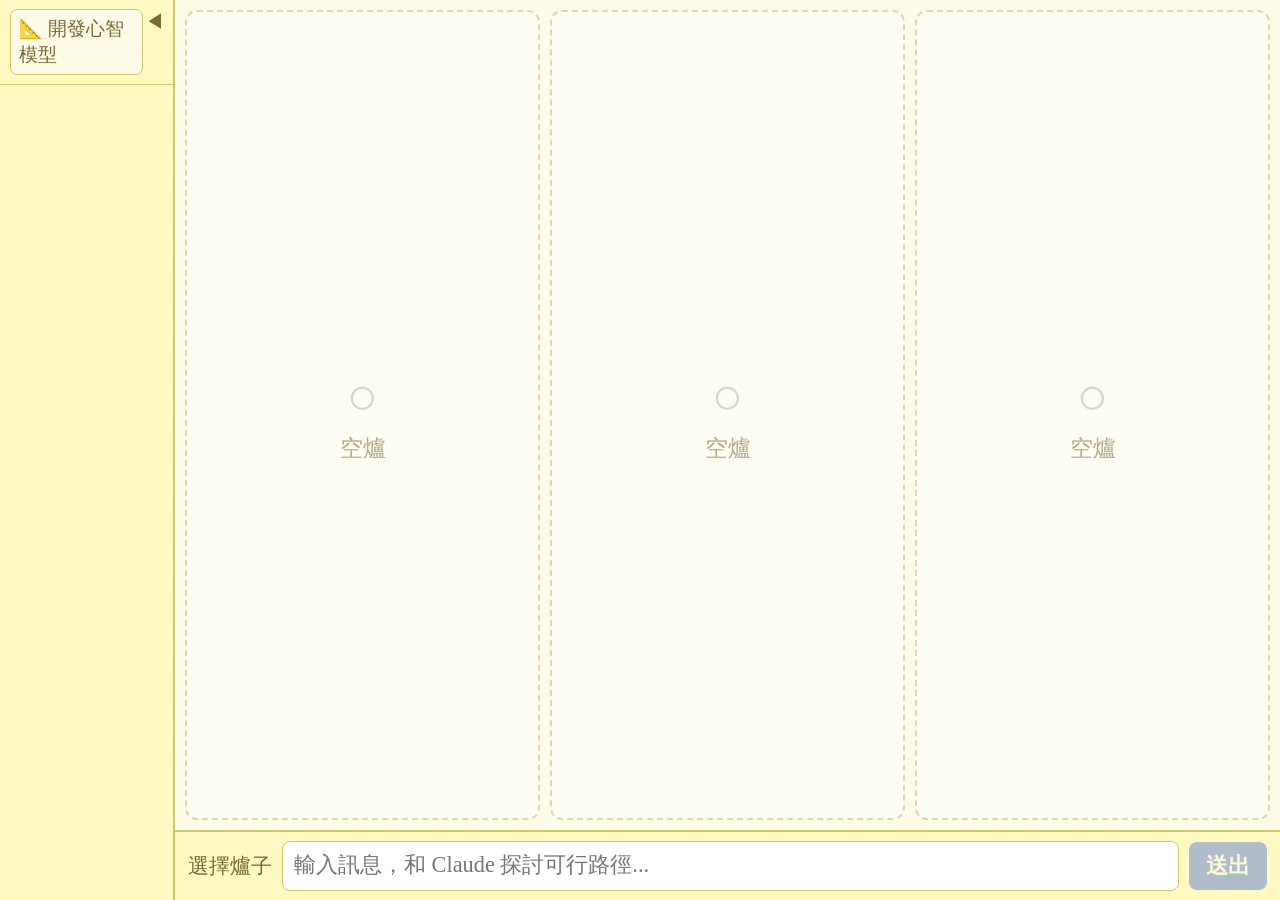
==== tools/project-kitchen/index.html @ 60214a98 "Fix stop button; add explore-mode pre-proposal test rule; remove auto ask - index.html: AbortControl" ====
<!DOCTYPE html>
<html lang="zh-TW">
<head>
<meta charset="UTF-8">
<meta name="viewport" content="width=device-width,initial-scale=1">
<title>🍳 Project Kitchen</title>
<style>
*{box-sizing:border-box;margin:0;padding:0}
:root{
  --bg:#FEFCE8;--sur:#FFFFFF;--bdr:#D4C464;
  --txt:#1C1500;--mut:#7A6830;
  --ora:#B45309;--blu:#1D4ED8;--grn:#166534;--red:#B91C1C;
  --hdr:#FFF9C2;
}
html,body{height:100%;background:var(--bg);color:var(--txt);
          font-family:'DFKai-SB','標楷體','BiauKai',serif;font-size:24px}
body{display:flex;flex-direction:column;overflow:hidden}

/* ── App: three-column layout ── */
#app{flex:1;display:flex;overflow:hidden}

/* ── Left column ── */
#col-left{
  width:175px;min-width:28px;max-width:420px;flex-shrink:0;
  border-right:2px solid var(--bdr);background:var(--hdr);
  position:relative;overflow:hidden;display:flex;flex-direction:column;
  transition:width .18s ease;
}
#col-left.collapsed{width:28px;min-width:28px}
.left-inner{display:flex;flex-direction:column;flex:1;overflow:hidden}
#col-left.collapsed .left-inner{visibility:hidden;pointer-events:none}
#col-left.collapsed .resize-handle{display:none}

.btn-cl{
  position:absolute;right:4px;top:7px;
  background:none;border:none;color:var(--mut);cursor:pointer;
  font-size:.78rem;padding:2px 5px;z-index:5;
}
.btn-cl:hover{color:var(--ora)}

.left-hdr{padding:9px 10px;padding-right:30px;border-bottom:1px solid var(--bdr);flex-shrink:0}
.pyr-btn{width:100%;background:var(--bg);border:1px solid var(--bdr);color:var(--mut);
         padding:6px 8px;border-radius:7px;cursor:pointer;font-size:.8rem;
         text-align:left;display:flex;align-items:center;gap:5px}
.pyr-btn:hover{color:var(--ora);border-color:var(--ora);background:#FFF3E0}

.resize-handle{position:absolute;right:0;top:0;bottom:0;width:5px;
               cursor:col-resize;z-index:10;background:transparent}
.resize-handle:hover,.resize-handle.dragging{background:var(--ora);opacity:.4}

.proj-list{flex:1;overflow-y:auto;padding:8px 7px;display:flex;flex-direction:column;gap:4px}
.pitem{background:var(--sur);border:1px solid var(--bdr);border-radius:8px;
       padding:7px 9px;cursor:grab;display:flex;align-items:center;gap:6px;
       user-select:none;transition:border-color .15s,background .15s;font-size:.85rem}
.pitem:hover{border-color:var(--blu);background:#EEF2FF}
.pitem.in-use{opacity:.4;cursor:default;border-style:dashed}
.pname{flex:1;min-width:0;overflow:hidden;text-overflow:ellipsis;white-space:nowrap;color:var(--txt)}
.pcnt{background:var(--ora);color:#fff;border-radius:9px;
      padding:1px 6px;font-size:.7rem;font-weight:700;flex-shrink:0}

/* ── Pyramid overlay ── */
.pyr-overlay{position:absolute;inset:0;background:var(--hdr);z-index:20;
             display:flex;flex-direction:column;overflow:hidden;
             transform:translateX(-100%);transition:transform .22s ease}
.pyr-overlay.open{transform:translateX(0)}
.pyr-ohdr{padding:9px 10px;border-bottom:1px solid var(--bdr);
          display:flex;align-items:center;gap:6px;flex-shrink:0}
.pyr-otitle{flex:1;font-size:.88rem;font-weight:800;color:var(--txt)}
.pyr-close{background:none;border:none;color:var(--mut);cursor:pointer;font-size:1.1rem;padding:2px 5px}
.pyr-close:hover{color:var(--red)}
.pyr-body{flex:1;padding:10px 9px;overflow-y:auto;display:flex;flex-direction:column;gap:3px}
.pl{padding:7px 8px;border-radius:7px;cursor:pointer;font-size:.8rem;font-weight:700;
    text-align:center;color:#fff;transition:filter .15s,transform .1s;
    border:2px solid transparent;margin:0 auto;display:flex;
    align-items:center;justify-content:center;flex-wrap:wrap;gap:3px}
.pl:hover{filter:brightness(1.18)}
.pl.on{border-color:#fff!important;filter:brightness(1.12);transform:scaleX(1.03)}
.pln{flex-shrink:0}
.ptag{background:rgba(255,255,255,.9);color:#222;border-radius:8px;
      padding:1px 5px;font-size:.66rem;font-weight:700}
.drow{display:flex;gap:5px;margin-top:8px;flex-shrink:0}
.db{flex:1;background:var(--bg);border:1px solid var(--bdr);color:var(--mut);
    padding:5px;border-radius:6px;cursor:pointer;font-size:.78rem;text-align:center}
.db:hover{color:var(--txt)}
.db.on{border-color:var(--ora);color:var(--ora);background:#FFF3E0}

/* ── Center column ── */
#col-center{flex:1;display:flex;flex-direction:column;overflow:hidden;min-width:200px}

/* Stoves (center) */
#stoves{flex:1;display:grid;grid-template-columns:repeat(3,1fr);gap:10px;
        padding:10px;overflow:hidden}
#stoves.single{grid-template-columns:1fr;grid-template-rows:1fr}

.sc{background:var(--sur);border:2px solid var(--bdr);border-radius:12px;
    display:flex;flex-direction:column;overflow:hidden;cursor:pointer;
    transition:border-color .2s,box-shadow .2s}
.sc:not(.empty):hover{border-color:#A38C00;box-shadow:0 2px 8px rgba(180,160,0,.18)}
.sc.empty{border-style:dashed;border-color:#C8BC6A;opacity:.55;
          cursor:default;align-items:center;justify-content:center}
.sc.empty .ei{font-size:2.2rem;opacity:.3}
.sc.empty .es{font-size:.95rem;color:var(--mut);margin-top:7px}
.sc.sel{border-color:var(--ora)!important;box-shadow:0 0 0 3px rgba(180,83,9,.13)!important}
.sc.drag-over{border-color:var(--blu)!important;background:#EEF2FF}

.shdr{padding:9px 12px;border-bottom:1px solid var(--bdr);background:var(--hdr);
      display:flex;align-items:center;gap:7px;flex-shrink:0}
.sico{font-size:1.1rem;line-height:1}
.sname{font-size:.97rem;font-weight:800;flex:1;color:var(--txt)}
.slyr{font-size:.73rem;color:#6B4E00;background:#FDE68A;
      padding:2px 7px;border-radius:10px;white-space:nowrap;font-weight:600}
.srm{background:none;border:none;color:var(--mut);cursor:pointer;
     font-size:.85rem;padding:2px 4px;opacity:.4;flex-shrink:0}
.srm:hover{opacity:1;color:var(--red)}
.smsgs{flex:1;overflow-y:auto;padding:8px 10px;display:flex;flex-direction:column;gap:6px}
.sm{font-size:.92rem;line-height:1.6;white-space:pre-wrap;word-break:break-word;
    padding:7px 10px;border-radius:8px;user-select:text}
.sm.user{background:#FEF9C3;border:1px solid #CEAC00;align-self:flex-end;max-width:90%}
.sm.bot{background:#F5F5F5;border:1px solid #DDD;align-self:flex-start;max-width:95%}
.sstop{background:none;border:1px solid var(--red);color:var(--red);
       border-radius:6px;padding:2px 8px;cursor:pointer;font-size:.78rem;
       flex-shrink:0;opacity:.8}
.sstop:hover{opacity:1;background:#FEE2E2}
.empty-hint{color:var(--mut);font-size:.84rem;text-align:center;margin-top:16px;font-style:italic}
.sftr{padding:7px 10px;border-top:1px solid var(--bdr);background:var(--hdr);flex-shrink:0;display:none}
.sftr.show{display:block}
.lbtn{width:100%;background:var(--ora);border:none;color:#fff;padding:7px;
      border-radius:7px;cursor:pointer;font-size:.88rem;font-weight:700}
.lbtn:hover{background:#92400E}

/* Chat bar */
.chatbar{padding:9px 13px;border-top:2px solid var(--bdr);background:var(--hdr);
         display:flex;align-items:center;gap:10px;flex-shrink:0}
.ctarget{font-size:.88rem;color:var(--mut);white-space:nowrap;min-width:70px}
.ctarget.active{color:var(--ora);font-weight:700}
textarea#tin{flex:1;background:var(--sur);border:1px solid var(--bdr);color:var(--txt);
             border-radius:8px;padding:8px 11px;font-size:.93rem;resize:none;
             font-family:inherit;height:50px}
textarea#tin:focus{outline:none;border-color:var(--blu)}
.sbtn{background:var(--blu);border:none;color:#fff;padding:9px 17px;
      border-radius:8px;cursor:pointer;font-size:.93rem;font-weight:700;white-space:nowrap}
.sbtn:disabled{opacity:.35;cursor:not-allowed}

/* ── Right column (other stoves when one is focused) ── */
#col-right{
  width:230px;flex-shrink:0;border-left:2px solid var(--bdr);background:var(--hdr);
  display:flex;flex-direction:column;overflow:hidden;
  transition:width .18s ease;
}
#col-right.col-hidden{width:0;min-width:0;border-left:none}
#col-right.collapsed{width:28px;min-width:28px}
#col-right.collapsed .right-inner{display:none}
#col-right.collapsed .right-title{display:none}

.right-hdr{padding:7px 8px;border-bottom:1px solid var(--bdr);
           display:flex;align-items:center;gap:5px;flex-shrink:0}
.right-title{flex:1;font-size:.8rem;font-weight:700;color:var(--mut);
             white-space:nowrap;overflow:hidden}
.btn-cr{background:none;border:none;color:var(--mut);cursor:pointer;
        font-size:.78rem;padding:2px 5px;flex-shrink:0}
.btn-cr:hover{color:var(--ora)}

.right-inner{flex:1;overflow-y:auto;padding:6px;display:flex;flex-direction:column;gap:6px}
.right-inner .sc{cursor:pointer;min-height:64px}
.right-inner .sname{font-size:.85rem}
.right-inner .sm{font-size:.78rem;padding:4px 7px}
.right-inner .smsgs{max-height:120px}

/* Animations */
@keyframes flk{0%,100%{transform:scaleY(1)}50%{transform:scaleY(1.1)}}
.fl{animation:flk 1s ease-in-out infinite;display:inline-block}
@keyframes spn{to{transform:rotate(360deg)}}
.sp{animation:spn 1.1s linear infinite;display:inline-block}
</style>
</head>
<body>

<div id="app">

  <!-- ── Left column: project list ── -->
  <div id="col-left">
    <button class="btn-cl" id="btn-cl" onclick="toggleLeft()">◀</button>
    <div class="left-inner">
      <div class="left-hdr">
        <button class="pyr-btn" onclick="togglePyr()">📐 開發心智模型</button>
      </div>
      <div class="proj-list" id="projlist"></div>
      <div class="resize-handle" id="rh"></div>
      <!-- Pyramid overlay -->
      <div class="pyr-overlay" id="pyroverlay">
        <div class="pyr-ohdr">
          <span class="pyr-otitle">開發心智模型</span>
          <button class="pyr-close" onclick="togglePyr()">✕</button>
        </div>
        <div class="pyr-body">
          <div id="pyr"></div>
          <div class="drow">
            <button class="db" id="dup" onclick="setDir('up')">↑ 歸納</button>
            <button class="db" id="ddn" onclick="setDir('down')">↓ 演繹</button>
          </div>
        </div>
      </div>
    </div>
  </div>

  <!-- ── Center column: stoves + chat ── -->
  <div id="col-center">
    <div id="stoves">
      <div class="sc empty" id="s0"><div class="ei">○</div><div class="es">空爐</div></div>
      <div class="sc empty" id="s1"><div class="ei">○</div><div class="es">空爐</div></div>
      <div class="sc empty" id="s2"><div class="ei">○</div><div class="es">空爐</div></div>
    </div>
    <div class="chatbar">
      <span class="ctarget" id="ctgt">選擇爐子</span>
      <textarea id="tin" placeholder="輸入訊息，和 Claude 探討可行路徑..." onkeydown="onK(event)"></textarea>
      <button class="sbtn" id="sb" onclick="send()" disabled>送出</button>
    </div>
  </div>

  <!-- ── Right column: other stoves (visible when one is focused) ── -->
  <div id="col-right" class="col-hidden">
    <div class="right-hdr">
      <span class="right-title">執行中</span>
      <button class="btn-cr" id="btn-cr" onclick="toggleRight()">▶</button>
    </div>
    <div class="right-inner" id="stoves-right"></div>
  </div>

</div>

<script>
const LYR=[
  {n:'原型&產品',c:'#9C1239'},{n:'模組&方法',c:'#B91C1C'},
  {n:'模型',c:'#DC2626'},{n:'系統&平台',c:'#C2410C'},
  {n:'題目',c:'#B45309'},{n:'理論',c:'#15803D'},
  {n:'範疇',c:'#1D4ED8'},{n:'學科邊界',c:'#4338CA'},
];

const A={
  projects:[],
  stoves:[null,null,null],
  layers:['','',''],
  dirs:['','',''],
  status:['empty','empty','empty'],
  hist:[[],[],[]],
  act:['','',''],
  aborts:[null,null,null],
  sel:null,
};
let dragging=null;
let pyrOpen=false;

function dropHandler(e){
  e.preventDefault();
  const s=e.target.closest('.sc');
  if(!s||!dragging)return;
  s.classList.remove('drag-over');
  const i=si(s);
  if(!A.stoves[i]){
    A.stoves[i]=dragging;dragging=null;
    const proj=A.projects.find(p=>p.name===A.stoves[i])||{};
    A.hist[i]=[];
    if(proj.logTurns&&proj.logTurns.length>0){
      proj.logTurns.forEach(t=>{
        A.hist[i].push({r:'user',c:t.user});
        A.hist[i].push({r:'bot',c:t.bot});
      });
      A.status[i]='done';
    }else{
      A.status[i]='thinking';
    }
    renderAll();select(i);
  }
}

function addStoveEvents(container){
  container.addEventListener('dragover',e=>{
    const s=e.target.closest('.sc.empty');
    if(s){e.preventDefault();s.classList.add('drag-over');}
  });
  container.addEventListener('dragleave',e=>{
    const s=e.target.closest('.sc');
    if(s)s.classList.remove('drag-over');
  });
  container.addEventListener('drop',dropHandler);
  container.addEventListener('click',e=>{
    if(e.target.closest('.srm')||e.target.closest('.lbtn'))return;
    if(window.getSelection().toString().length>0)return;
    if(e.target.closest('.sstop'))return;
    const s=e.target.closest('.sc');
    if(s&&A.stoves[si(s)])select(si(s));
  });
}

document.addEventListener('DOMContentLoaded',()=>{
  addStoveEvents(document.getElementById('stoves'));
  addStoveEvents(document.getElementById('stoves-right'));
  renderPyr();
  load();
});

function si(el){return parseInt(el.id.replace('s',''));}

async function stopChat(e,i){
  e.stopPropagation();
  A.aborts[i]?.abort();
  const project=A.stoves[i];
  if(!project)return;
  try{
    await fetch('/api/stop',{method:'POST',headers:{'Content-Type':'application/json'},
      body:JSON.stringify({project})});
  }catch(_){}
  A.status[i]='done';
  const last=A.hist[i][A.hist[i].length-1];
  if(last&&last.r==='bot'&&last.c.endsWith('…'))last.c+=' [已停止]';
  renderStoves();
}

function togglePyr(){
  pyrOpen=!pyrOpen;
  document.getElementById('pyroverlay').className='pyr-overlay'+(pyrOpen?' open':'');
  renderPyr();
}

function toggleLeft(){
  const col=document.getElementById('col-left');
  const btn=document.getElementById('btn-cl');
  col.classList.toggle('collapsed');
  btn.textContent=col.classList.contains('collapsed')?'▶':'◀';
}

function toggleRight(){
  const col=document.getElementById('col-right');
  if(col.classList.contains('col-hidden'))return;
  const btn=document.getElementById('btn-cr');
  col.classList.toggle('collapsed');
  btn.textContent=col.classList.contains('collapsed')?'◀':'▶';
}

function updateLayout(){
  const stovesEl=document.getElementById('stoves');
  const stovesRight=document.getElementById('stoves-right');
  const colRight=document.getElementById('col-right');
  if(A.sel===null){
    [0,1,2].forEach(j=>stovesEl.appendChild(document.getElementById('s'+j)));
    stovesEl.classList.remove('single');
    colRight.classList.add('col-hidden');
    colRight.classList.remove('collapsed');
    document.getElementById('btn-cr').textContent='▶';
  }else{
    [0,1,2].forEach(j=>{
      const el=document.getElementById('s'+j);
      if(j===A.sel)stovesEl.appendChild(el);
      else stovesRight.appendChild(el);
    });
    stovesEl.classList.add('single');
    colRight.classList.remove('col-hidden');
    colRight.classList.remove('collapsed');
    document.getElementById('btn-cr').textContent='▶';
  }
}

async function load(){
  try{const r=await fetch('/api/projects');A.projects=await r.json();renderAll();}
  catch(e){console.error('載入失敗',e);}
}

function select(i){
  A.sel=i;
  updateLayout();
  renderAll();
  scrollMsgs(i);
  const tgt=document.getElementById('ctgt');
  tgt.textContent='▶ '+(A.stoves[i]||'');
  tgt.className='ctarget active';
  document.getElementById('sb').disabled=false;
  document.getElementById('tin').focus();
  renderPyr();
}

function renderAll(){renderStoves();renderProjList();}

function renderProjList(){
  const used=new Set(A.stoves.filter(Boolean));
  document.getElementById('projlist').innerHTML=A.projects.map(p=>{
    const inUse=used.has(p.name);
    return `<div class="pitem${inUse?' in-use':''}" draggable="${!inUse}"
         ondragstart="${inUse?'':` dragging='${esc1(p.name)}'`}"
         title="${esc1(p.nextTask||'')}">
      <span class="pname">${p.name}</span>
      ${p.pending?`<span class="pcnt">${p.pending}</span>`:''}
    </div>`;
  }).join('');
}

function renderStoves(){
  for(let i=0;i<3;i++){
    const el=document.getElementById('s'+i);
    const name=A.stoves[i];
    const isSel=A.sel===i;
    if(!name){
      el.className='sc empty';
      el.innerHTML='<div class="ei">○</div><div class="es">空爐</div>';
      continue;
    }
    const st=A.status[i];
    const thinking=st!=='done'&&st!=='executing';
    const ico=st==='executing'?'<span class="sp">🌀</span>':st==='done'?'✅':'<span class="fl">🔥</span>';
    const lyr=A.layers[i]?`<span class="slyr">📍${A.layers[i]}</span>`:'';
    const stopBtn=thinking&&A.hist[i].length>0
      ?`<button class="sstop" onclick="stopChat(event,${i})">■ 停止</button>`:'';
    const msgs=A.hist[i].map(m=>`<div class="sm ${m.r==='user'?'user':'bot'}">${esc(m.c)}</div>`).join('');
    const hint=A.hist[i].length===0?'<div class="empty-hint">Claude 等待中...</div>':'';
    const action=A.act[i]
      ?`<div class="sftr show"><button class="lbtn" onclick="launch(${i})">🚀 決定！啟動子進程實作</button></div>`
      :'<div class="sftr"></div>';
    el.className='sc'+(isSel?' sel':'');
    el.innerHTML=`
      <div class="shdr">
        <span class="sico">${ico}</span>
        <span class="sname">${name}</span>
        ${lyr}
        ${stopBtn}
        <button class="srm" onclick="rm(event,${i})">✕</button>
      </div>
      <div class="smsgs" id="sm${i}">${msgs||hint}</div>
      ${action}`;
  }
}

function renderPyr(){
  const i=A.sel;
  document.getElementById('pyr').innerHTML=LYR.map((l,li)=>{
    const w=Math.round(58+li*(38/7))+'%';
    const on=(i!==null&&A.layers[i]===l.n)?' on':'';
    const tags=A.stoves
      .map((nm,si)=>({nm,si}))
      .filter(({nm,si})=>nm&&A.layers[si]===l.n)
      .map(({nm})=>`<span class="ptag">${nm.slice(0,5)}</span>`)
      .join('');
    return `<div class="pl${on}" style="background:${l.c};width:${w};opacity:${on?1:.8}"
         onclick="setLayer('${esc1(l.n)}')">
         <span class="pln">${l.n}</span>${tags}</div>`;
  }).join('');
  const dir=i!==null?A.dirs[i]:'';
  document.getElementById('dup').className='db'+(dir==='up'?' on':'');
  document.getElementById('ddn').className='db'+(dir==='down'?' on':'');
}

function setLayer(n){if(A.sel===null)return;A.layers[A.sel]=n;renderPyr();renderStoves();}
function setDir(d){if(A.sel===null)return;A.dirs[A.sel]=A.dirs[A.sel]===d?'':d;renderPyr();}

function rm(e,i){
  e.stopPropagation();
  const proj=A.stoves[i];
  if(proj)fetch('/api/reset',{method:'POST',headers:{'Content-Type':'application/json'},body:JSON.stringify({project:proj})});
  A.stoves[i]=null;A.layers[i]='';A.dirs[i]='';
  A.status[i]='empty';A.hist[i]=[];A.act[i]='';
  if(A.sel===i){
    A.sel=null;
    updateLayout();
    document.getElementById('ctgt').textContent='選擇爐子';
    document.getElementById('ctgt').className='ctarget';
    document.getElementById('sb').disabled=true;
  }
  renderAll();renderPyr();
}

function esc(s){
  return String(s).replace(/&/g,'&amp;').replace(/</g,'&lt;').replace(/>/g,'&gt;').replace(/\n/g,'<br>');
}
function esc1(s){return String(s).replace(/'/g,"\\'");}
function onK(e){if(e.key==='Enter'&&!e.shiftKey){e.preventDefault();send();}}

async function send(){
  if(A.sel===null)return;
  const txt=document.getElementById('tin').value.trim();
  if(!txt)return;
  document.getElementById('tin').value='';
  const i=A.sel;
  A.hist[i].push({r:'user',c:txt});
  renderStoves();scrollMsgs(i);
  await stream_(i,txt);
}

async function stream_(i,userMsg){
  document.getElementById('sb').disabled=true;
  A.status[i]='thinking';
  A.hist[i].push({r:'bot',c:'...'});
  const mi=A.hist[i].length-1;
  renderStoves();scrollMsgs(i);
  const ctrl=new AbortController();
  A.aborts[i]=ctrl;
  try{
    const resp=await fetch('/api/chat',{
      method:'POST',headers:{'Content-Type':'application/json'},
      body:JSON.stringify({project:A.stoves[i],userMsg}),
      signal:ctrl.signal,
    });
    const reader=resp.body.getReader();const dec=new TextDecoder();
    let buf='',full='';
    while(true){
      const{done,value}=await reader.read();if(done)break;
      buf+=dec.decode(value,{stream:true});
      const parts=buf.split('\n\n');buf=parts.pop();
      for(const p of parts){
        if(!p.startsWith('data:'))continue;
        const raw=p.slice(5).trim();if(raw==='[DONE]')break;
        try{
          const obj=JSON.parse(raw);
          if(obj.t){full+=obj.t;A.hist[i][mi].c=full;renderStoves();scrollMsgs(i);}
          if(obj.done){A.status[i]='done';}
        }catch{}
      }
    }
    const m=full.match(/\[ACTION\](.+)/);
    if(m){A.act[i]=m[1].trim();renderStoves();}
  }catch(e){
    if(e.name!=='AbortError'){A.hist[i][mi].c='❌ 錯誤：'+e.message;renderStoves();}
  }finally{
    A.aborts[i]=null;
    document.getElementById('sb').disabled=false;
  }
}

function scrollMsgs(i){const el=document.getElementById('sm'+i);if(el)el.scrollTop=el.scrollHeight;}

async function launch(i){
  const task=A.act[i],proj=A.stoves[i];
  if(!task||!proj)return;
  A.act[i]='';
  A.status[i]='executing';
  A.hist[i].push({r:'bot',c:`🚀 子進程啟動中...\n任務：${task}\n\n`});
  const mi=A.hist[i].length-1;
  renderStoves();scrollMsgs(i);
  try{
    const resp=await fetch('/api/spawn',{
      method:'POST',headers:{'Content-Type':'application/json'},
      body:JSON.stringify({project:proj,task}),
    });
    const reader=resp.body.getReader();const dec=new TextDecoder();
    let buf='',full=A.hist[i][mi].c;
    while(true){
      const{done,value}=await reader.read();if(done)break;
      buf+=dec.decode(value,{stream:true});
      const parts=buf.split('\n\n');buf=parts.pop();
      for(const p of parts){
        if(!p.startsWith('data:'))continue;
        const raw=p.slice(5).trim();if(raw==='[DONE]')break;
        try{
          const obj=JSON.parse(raw);
          if(obj.t){full+=obj.t+'\n';A.hist[i][mi].c=full;renderStoves();scrollMsgs(i);}
          if(obj.done){A.status[i]='done';}
        }catch{}
      }
    }
    renderStoves();
  }catch(e){
    A.hist[i][mi].c+='❌ 連線失敗：'+e.message;
    A.status[i]='empty';renderStoves();
  }
}

// ── Left column resize ──
(function(){
  const rh=document.getElementById('rh');
  const lc=document.getElementById('col-left');
  let dragging=false,startX=0,startW=0;
  rh.addEventListener('mousedown',e=>{
    dragging=true;startX=e.clientX;startW=lc.offsetWidth;
    rh.classList.add('dragging');
    document.body.style.cursor='col-resize';
    document.body.style.userSelect='none';
    e.preventDefault();
  });
  document.addEventListener('mousemove',e=>{
    if(!dragging)return;
    const w=Math.max(100,Math.min(420,startW+(e.clientX-startX)));
    lc.style.width=w+'px';
  });
  document.addEventListener('mouseup',()=>{
    if(!dragging)return;
    dragging=false;
    rh.classList.remove('dragging');
    document.body.style.cursor='';
    document.body.style.userSelect='';
  });
})();
</script>
</body>
</html>
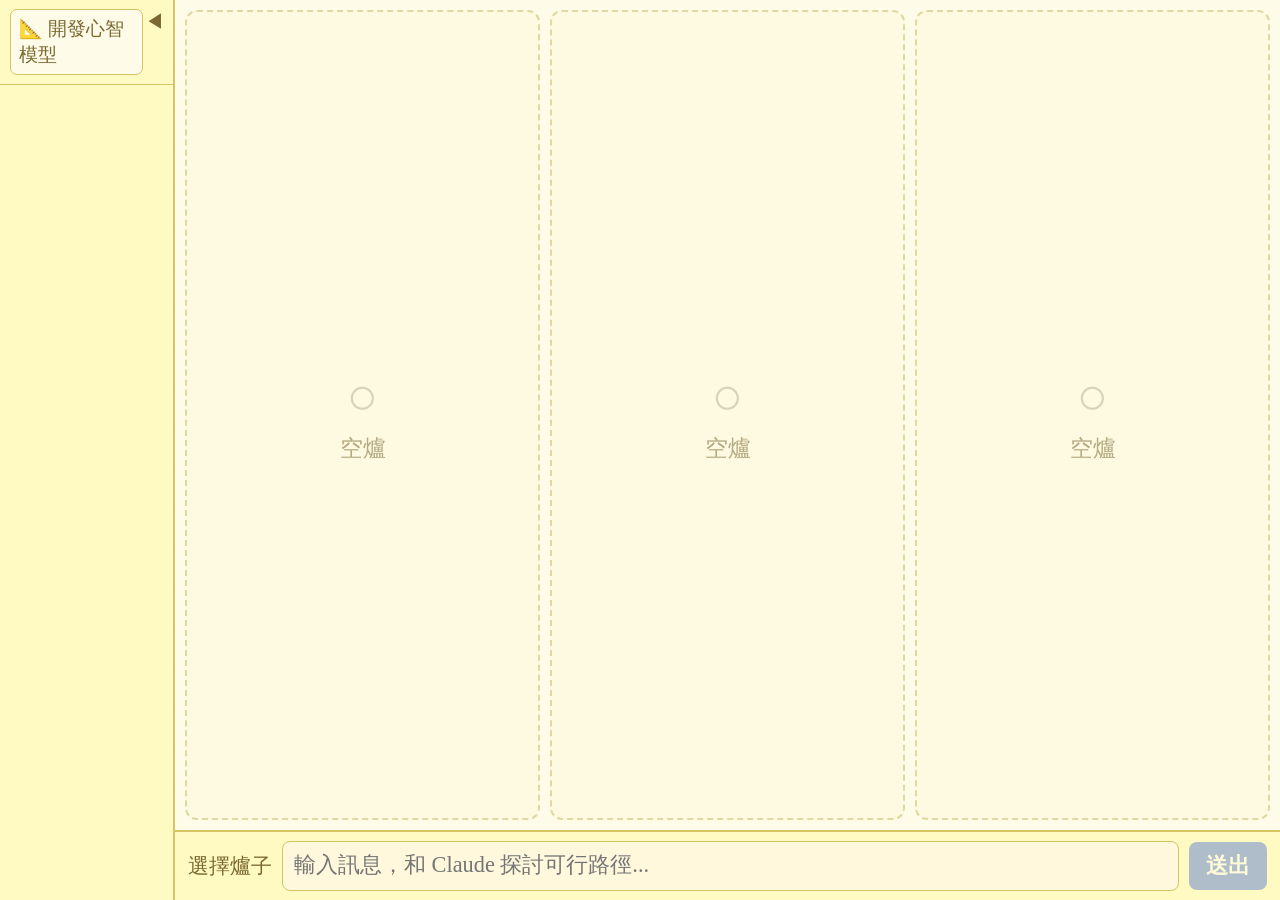
==== commit e631d10c: "Change surface color from white to cream yellow (#FFF8DC) Co-Authored-By: Claude Sonnet 4.6 <noreply" ====
--- a/tools/project-kitchen/index.html
+++ b/tools/project-kitchen/index.html
@@ -7,7 +7,7 @@
 <style>
 *{box-sizing:border-box;margin:0;padding:0}
 :root{
-  --bg:#FEFCE8;--sur:#FFFFFF;--bdr:#D4C464;
+  --bg:#FEFCE8;--sur:#FFF8DC;--bdr:#D4C464;
   --txt:#1C1500;--mut:#7A6830;
   --ora:#B45309;--blu:#1D4ED8;--grn:#166534;--red:#B91C1C;
   --hdr:#FFF9C2;
@@ -368,8 +368,11 @@
 function select(i){
   A.sel=i;
   updateLayout();
+  const prevEl=document.getElementById('sm'+i);
+  const saved=prevEl?prevEl.scrollTop:null;
   renderAll();
-  scrollMsgs(i);
+  const el=document.getElementById('sm'+i);
+  if(el)el.scrollTop=(saved!==null&&saved>0)?saved:el.scrollHeight;
   const tgt=document.getElementById('ctgt');
   tgt.textContent='▶ '+(A.stoves[i]||'');
   tgt.className='ctarget active';
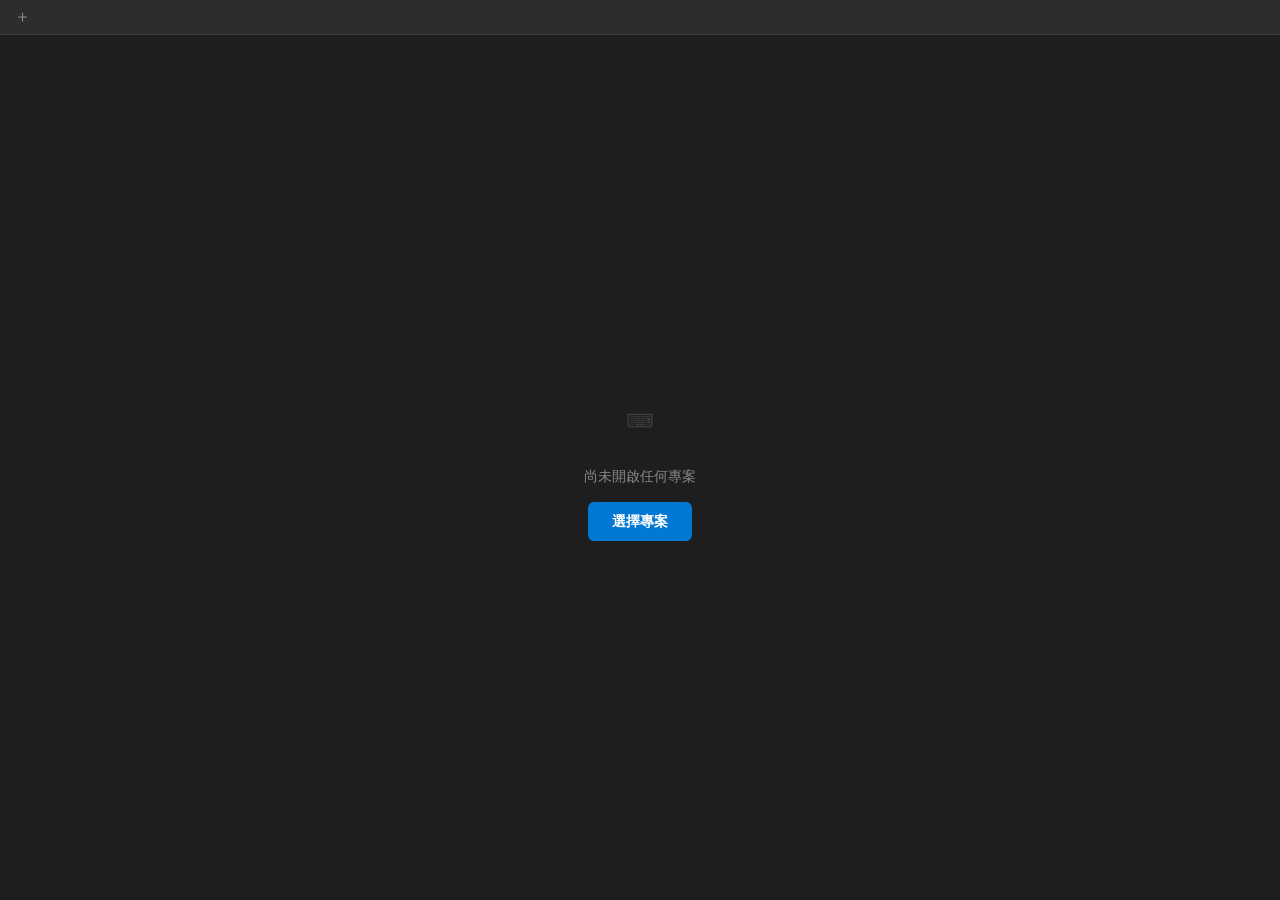
==== commit 19beaaf7: "改寫 kitchen web app：終端機分頁介面取代拖曳爐子設計 Co-Authored-By: Claude Sonnet 4.6 <noreply@anthropic.com>" ====
--- a/tools/project-kitchen/index.html
+++ b/tools/project-kitchen/index.html
@@ -3,592 +3,456 @@
 <head>
 <meta charset="UTF-8">
 <meta name="viewport" content="width=device-width,initial-scale=1">
-<title>🍳 Project Kitchen</title>
+<title>Project Kitchen</title>
 <style>
 *{box-sizing:border-box;margin:0;padding:0}
 :root{
-  --bg:#FEFCE8;--sur:#FFF8DC;--bdr:#D4C464;
-  --txt:#1C1500;--mut:#7A6830;
-  --ora:#B45309;--blu:#1D4ED8;--grn:#166534;--red:#B91C1C;
-  --hdr:#FFF9C2;
+  --bg:#1e1e1e;--sur:#252526;--bdr:#3e3e42;
+  --txt:#d4d4d4;--mut:#888;--active-tab:#1e1e1e;
+  --tab-bg:#2d2d2d;--tab-hover:#3e3e42;
+  --blu:#0078d4;--grn:#4ec9b0;--ora:#ce9178;--red:#f44747;
+  --usr-bg:#1a2733;--usr-bdr:#264f78;
+  --bot-bg:#1e1e1e;--bot-bdr:#3e3e42;
 }
 html,body{height:100%;background:var(--bg);color:var(--txt);
-          font-family:'DFKai-SB','標楷體','BiauKai',serif;font-size:24px}
-body{display:flex;flex-direction:column;overflow:hidden}
-
-/* ── App: three-column layout ── */
-#app{flex:1;display:flex;overflow:hidden}
-
-/* ── Left column ── */
-#col-left{
-  width:175px;min-width:28px;max-width:420px;flex-shrink:0;
-  border-right:2px solid var(--bdr);background:var(--hdr);
-  position:relative;overflow:hidden;display:flex;flex-direction:column;
-  transition:width .18s ease;
-}
-#col-left.collapsed{width:28px;min-width:28px}
-.left-inner{display:flex;flex-direction:column;flex:1;overflow:hidden}
-#col-left.collapsed .left-inner{visibility:hidden;pointer-events:none}
-#col-left.collapsed .resize-handle{display:none}
-
-.btn-cl{
-  position:absolute;right:4px;top:7px;
+  font-family:'Consolas','Courier New','DFKai-SB',monospace;font-size:15px;overflow:hidden}
+body{display:flex;flex-direction:column}
+
+/* ── Tab bar ── */
+#tabbar{
+  display:flex;align-items:stretch;background:var(--tab-bg);
+  border-bottom:1px solid var(--bdr);flex-shrink:0;overflow-x:auto;overflow-y:hidden;
+  height:35px;min-height:35px;
+}
+#tabbar::-webkit-scrollbar{height:3px}
+#tabbar::-webkit-scrollbar-thumb{background:var(--bdr)}
+.tab{
+  display:flex;align-items:center;gap:6px;padding:0 14px;cursor:pointer;
+  border-right:1px solid var(--bdr);white-space:nowrap;color:var(--mut);
+  font-size:.82rem;flex-shrink:0;position:relative;background:var(--tab-bg);
+  transition:background .12s,color .12s;user-select:none;min-width:0;max-width:200px;
+}
+.tab:hover{background:var(--tab-hover);color:var(--txt)}
+.tab.active{background:var(--active-tab);color:var(--txt);border-bottom:2px solid var(--blu);}
+.tab-name{overflow:hidden;text-overflow:ellipsis;white-space:nowrap}
+.tab-close{
+  font-size:.75rem;opacity:.4;flex-shrink:0;padding:1px 3px;border-radius:3px;
+  cursor:pointer;line-height:1;
+}
+.tab-close:hover{opacity:1;background:rgba(255,255,255,.1)}
+.tab-pending{
+  background:var(--blu);color:#fff;border-radius:8px;
+  padding:0 5px;font-size:.68rem;font-weight:700;flex-shrink:0;
+}
+#btn-plus{
+  display:flex;align-items:center;padding:0 14px;cursor:pointer;color:var(--mut);
+  font-size:1.1rem;flex-shrink:0;
+}
+#btn-plus:hover{color:var(--txt);background:var(--tab-hover)}
+
+/* ── Main area ── */
+#main{flex:1;display:flex;flex-direction:column;overflow:hidden;position:relative}
+
+/* ── Project picker overlay ── */
+#picker{
+  position:absolute;inset:0;background:var(--bg);z-index:50;
+  display:flex;flex-direction:column;overflow:hidden;
+}
+#picker.hidden{display:none}
+#picker-hdr{
+  padding:16px 20px;border-bottom:1px solid var(--bdr);flex-shrink:0;
+  display:flex;align-items:center;gap:12px;
+}
+#picker-title{font-size:1.1rem;font-weight:700;color:var(--grn);flex:1}
+#picker-close{
   background:none;border:none;color:var(--mut);cursor:pointer;
-  font-size:.78rem;padding:2px 5px;z-index:5;
-}
-.btn-cl:hover{color:var(--ora)}
-
-.left-hdr{padding:9px 10px;padding-right:30px;border-bottom:1px solid var(--bdr);flex-shrink:0}
-.pyr-btn{width:100%;background:var(--bg);border:1px solid var(--bdr);color:var(--mut);
-         padding:6px 8px;border-radius:7px;cursor:pointer;font-size:.8rem;
-         text-align:left;display:flex;align-items:center;gap:5px}
-.pyr-btn:hover{color:var(--ora);border-color:var(--ora);background:#FFF3E0}
-
-.resize-handle{position:absolute;right:0;top:0;bottom:0;width:5px;
-               cursor:col-resize;z-index:10;background:transparent}
-.resize-handle:hover,.resize-handle.dragging{background:var(--ora);opacity:.4}
-
-.proj-list{flex:1;overflow-y:auto;padding:8px 7px;display:flex;flex-direction:column;gap:4px}
-.pitem{background:var(--sur);border:1px solid var(--bdr);border-radius:8px;
-       padding:7px 9px;cursor:grab;display:flex;align-items:center;gap:6px;
-       user-select:none;transition:border-color .15s,background .15s;font-size:.85rem}
-.pitem:hover{border-color:var(--blu);background:#EEF2FF}
-.pitem.in-use{opacity:.4;cursor:default;border-style:dashed}
-.pname{flex:1;min-width:0;overflow:hidden;text-overflow:ellipsis;white-space:nowrap;color:var(--txt)}
-.pcnt{background:var(--ora);color:#fff;border-radius:9px;
-      padding:1px 6px;font-size:.7rem;font-weight:700;flex-shrink:0}
-
-/* ── Pyramid overlay ── */
-.pyr-overlay{position:absolute;inset:0;background:var(--hdr);z-index:20;
-             display:flex;flex-direction:column;overflow:hidden;
-             transform:translateX(-100%);transition:transform .22s ease}
-.pyr-overlay.open{transform:translateX(0)}
-.pyr-ohdr{padding:9px 10px;border-bottom:1px solid var(--bdr);
-          display:flex;align-items:center;gap:6px;flex-shrink:0}
-.pyr-otitle{flex:1;font-size:.88rem;font-weight:800;color:var(--txt)}
-.pyr-close{background:none;border:none;color:var(--mut);cursor:pointer;font-size:1.1rem;padding:2px 5px}
-.pyr-close:hover{color:var(--red)}
-.pyr-body{flex:1;padding:10px 9px;overflow-y:auto;display:flex;flex-direction:column;gap:3px}
-.pl{padding:7px 8px;border-radius:7px;cursor:pointer;font-size:.8rem;font-weight:700;
-    text-align:center;color:#fff;transition:filter .15s,transform .1s;
-    border:2px solid transparent;margin:0 auto;display:flex;
-    align-items:center;justify-content:center;flex-wrap:wrap;gap:3px}
-.pl:hover{filter:brightness(1.18)}
-.pl.on{border-color:#fff!important;filter:brightness(1.12);transform:scaleX(1.03)}
-.pln{flex-shrink:0}
-.ptag{background:rgba(255,255,255,.9);color:#222;border-radius:8px;
-      padding:1px 5px;font-size:.66rem;font-weight:700}
-.drow{display:flex;gap:5px;margin-top:8px;flex-shrink:0}
-.db{flex:1;background:var(--bg);border:1px solid var(--bdr);color:var(--mut);
-    padding:5px;border-radius:6px;cursor:pointer;font-size:.78rem;text-align:center}
-.db:hover{color:var(--txt)}
-.db.on{border-color:var(--ora);color:var(--ora);background:#FFF3E0}
-
-/* ── Center column ── */
-#col-center{flex:1;display:flex;flex-direction:column;overflow:hidden;min-width:200px}
-
-/* Stoves (center) */
-#stoves{flex:1;display:grid;grid-template-columns:repeat(3,1fr);gap:10px;
-        padding:10px;overflow:hidden}
-#stoves.single{grid-template-columns:1fr;grid-template-rows:1fr}
-
-.sc{background:var(--sur);border:2px solid var(--bdr);border-radius:12px;
-    display:flex;flex-direction:column;overflow:hidden;cursor:pointer;
-    transition:border-color .2s,box-shadow .2s}
-.sc:not(.empty):hover{border-color:#A38C00;box-shadow:0 2px 8px rgba(180,160,0,.18)}
-.sc.empty{border-style:dashed;border-color:#C8BC6A;opacity:.55;
-          cursor:default;align-items:center;justify-content:center}
-.sc.empty .ei{font-size:2.2rem;opacity:.3}
-.sc.empty .es{font-size:.95rem;color:var(--mut);margin-top:7px}
-.sc.sel{border-color:var(--ora)!important;box-shadow:0 0 0 3px rgba(180,83,9,.13)!important}
-.sc.drag-over{border-color:var(--blu)!important;background:#EEF2FF}
-
-.shdr{padding:9px 12px;border-bottom:1px solid var(--bdr);background:var(--hdr);
-      display:flex;align-items:center;gap:7px;flex-shrink:0}
-.sico{font-size:1.1rem;line-height:1}
-.sname{font-size:.97rem;font-weight:800;flex:1;color:var(--txt)}
-.slyr{font-size:.73rem;color:#6B4E00;background:#FDE68A;
-      padding:2px 7px;border-radius:10px;white-space:nowrap;font-weight:600}
-.srm{background:none;border:none;color:var(--mut);cursor:pointer;
-     font-size:.85rem;padding:2px 4px;opacity:.4;flex-shrink:0}
-.srm:hover{opacity:1;color:var(--red)}
-.smsgs{flex:1;overflow-y:auto;padding:8px 10px;display:flex;flex-direction:column;gap:6px}
-.sm{font-size:.92rem;line-height:1.6;white-space:pre-wrap;word-break:break-word;
-    padding:7px 10px;border-radius:8px;user-select:text}
-.sm.user{background:#FEF9C3;border:1px solid #CEAC00;align-self:flex-end;max-width:90%}
-.sm.bot{background:#F5F5F5;border:1px solid #DDD;align-self:flex-start;max-width:95%}
-.sstop{background:none;border:1px solid var(--red);color:var(--red);
-       border-radius:6px;padding:2px 8px;cursor:pointer;font-size:.78rem;
-       flex-shrink:0;opacity:.8}
-.sstop:hover{opacity:1;background:#FEE2E2}
-.empty-hint{color:var(--mut);font-size:.84rem;text-align:center;margin-top:16px;font-style:italic}
-.sftr{padding:7px 10px;border-top:1px solid var(--bdr);background:var(--hdr);flex-shrink:0;display:none}
-.sftr.show{display:block}
-.lbtn{width:100%;background:var(--ora);border:none;color:#fff;padding:7px;
-      border-radius:7px;cursor:pointer;font-size:.88rem;font-weight:700}
-.lbtn:hover{background:#92400E}
-
-/* Chat bar */
-.chatbar{padding:9px 13px;border-top:2px solid var(--bdr);background:var(--hdr);
-         display:flex;align-items:center;gap:10px;flex-shrink:0}
-.ctarget{font-size:.88rem;color:var(--mut);white-space:nowrap;min-width:70px}
-.ctarget.active{color:var(--ora);font-weight:700}
-textarea#tin{flex:1;background:var(--sur);border:1px solid var(--bdr);color:var(--txt);
-             border-radius:8px;padding:8px 11px;font-size:.93rem;resize:none;
-             font-family:inherit;height:50px}
+  font-size:1.1rem;padding:4px 8px;border-radius:4px;
+}
+#picker-close:hover{color:var(--txt);background:var(--tab-hover)}
+#picker-search{
+  background:var(--sur);border:1px solid var(--bdr);color:var(--txt);
+  padding:7px 12px;border-radius:6px;font-size:.9rem;font-family:inherit;
+  width:280px;
+}
+#picker-search:focus{outline:none;border-color:var(--blu)}
+#picker-grid{
+  flex:1;overflow-y:auto;padding:20px;
+  display:grid;grid-template-columns:repeat(auto-fill,minmax(260px,1fr));gap:10px;
+}
+.pcard{
+  background:var(--sur);border:1px solid var(--bdr);border-radius:8px;
+  padding:14px 16px;cursor:pointer;transition:border-color .15s,background .15s;
+}
+.pcard:hover{border-color:var(--blu);background:#1a2733}
+.pcard.in-use{opacity:.4;cursor:not-allowed;pointer-events:none}
+.pcard-name{font-size:.95rem;font-weight:700;color:var(--grn);margin-bottom:4px}
+.pcard-meta{font-size:.78rem;color:var(--mut)}
+.pcard-pending{color:var(--ora);font-weight:700}
+
+/* ── Chat panes ── */
+.chat-pane{
+  flex:1;display:flex;flex-direction:column;overflow:hidden;
+}
+.chat-pane.hidden{display:none}
+
+.chat-header{
+  padding:8px 16px;border-bottom:1px solid var(--bdr);flex-shrink:0;
+  display:flex;align-items:center;gap:10px;background:var(--sur);
+  font-size:.85rem;
+}
+.chat-header-name{color:var(--grn);font-weight:700;flex:1}
+.chat-header-meta{color:var(--mut);font-size:.78rem}
+#btn-stop-global{
+  background:none;border:1px solid var(--red);color:var(--red);
+  padding:2px 10px;border-radius:4px;cursor:pointer;font-size:.78rem;
+  display:none;
+}
+#btn-stop-global.show{display:block}
+#btn-stop-global:hover{background:rgba(244,71,71,.1)}
+
+.msgs{flex:1;overflow-y:auto;padding:12px 16px;display:flex;flex-direction:column;gap:8px}
+.msgs::-webkit-scrollbar{width:5px}
+.msgs::-webkit-scrollbar-thumb{background:var(--bdr);border-radius:3px}
+
+.msg{font-size:.9rem;line-height:1.65;white-space:pre-wrap;word-break:break-word;
+     padding:9px 13px;border-radius:6px;max-width:88%}
+.msg.user{background:var(--usr-bg);border:1px solid var(--usr-bdr);
+          align-self:flex-end;color:#9cdcfe}
+.msg.bot{background:var(--bot-bg);border:1px solid var(--bot-bdr);
+         align-self:flex-start;color:var(--txt)}
+.msg.bot .cursor{display:inline-block;width:8px;height:1em;
+                 background:var(--txt);opacity:.7;animation:blink .7s step-end infinite}
+@keyframes blink{0%,100%{opacity:.7}50%{opacity:0}}
+
+.chat-footer{
+  padding:10px 16px;border-top:1px solid var(--bdr);background:var(--sur);
+  display:flex;align-items:flex-end;gap:10px;flex-shrink:0;
+}
+textarea#tin{
+  flex:1;background:var(--bg);border:1px solid var(--bdr);color:var(--txt);
+  border-radius:6px;padding:9px 12px;font-size:.9rem;resize:none;
+  font-family:inherit;height:44px;min-height:44px;max-height:160px;
+  line-height:1.4;
+}
 textarea#tin:focus{outline:none;border-color:var(--blu)}
-.sbtn{background:var(--blu);border:none;color:#fff;padding:9px 17px;
-      border-radius:8px;cursor:pointer;font-size:.93rem;font-weight:700;white-space:nowrap}
-.sbtn:disabled{opacity:.35;cursor:not-allowed}
-
-/* ── Right column (other stoves when one is focused) ── */
-#col-right{
-  width:230px;flex-shrink:0;border-left:2px solid var(--bdr);background:var(--hdr);
-  display:flex;flex-direction:column;overflow:hidden;
-  transition:width .18s ease;
-}
-#col-right.col-hidden{width:0;min-width:0;border-left:none}
-#col-right.collapsed{width:28px;min-width:28px}
-#col-right.collapsed .right-inner{display:none}
-#col-right.collapsed .right-title{display:none}
-
-.right-hdr{padding:7px 8px;border-bottom:1px solid var(--bdr);
-           display:flex;align-items:center;gap:5px;flex-shrink:0}
-.right-title{flex:1;font-size:.8rem;font-weight:700;color:var(--mut);
-             white-space:nowrap;overflow:hidden}
-.btn-cr{background:none;border:none;color:var(--mut);cursor:pointer;
-        font-size:.78rem;padding:2px 5px;flex-shrink:0}
-.btn-cr:hover{color:var(--ora)}
-
-.right-inner{flex:1;overflow-y:auto;padding:6px;display:flex;flex-direction:column;gap:6px}
-.right-inner .sc{cursor:pointer;min-height:64px}
-.right-inner .sname{font-size:.85rem}
-.right-inner .sm{font-size:.78rem;padding:4px 7px}
-.right-inner .smsgs{max-height:120px}
-
-/* Animations */
-@keyframes flk{0%,100%{transform:scaleY(1)}50%{transform:scaleY(1.1)}}
-.fl{animation:flk 1s ease-in-out infinite;display:inline-block}
-@keyframes spn{to{transform:rotate(360deg)}}
-.sp{animation:spn 1.1s linear infinite;display:inline-block}
+#btn-send{
+  background:var(--blu);border:none;color:#fff;padding:10px 18px;
+  border-radius:6px;cursor:pointer;font-size:.9rem;font-weight:700;
+  white-space:nowrap;flex-shrink:0;align-self:flex-end;
+}
+#btn-send:disabled{opacity:.35;cursor:not-allowed}
+
+/* ── Empty state ── */
+#empty{
+  flex:1;display:flex;align-items:center;justify-content:center;
+  flex-direction:column;gap:16px;color:var(--mut);
+}
+#empty.hidden{display:none}
+#empty-icon{font-size:3rem;opacity:.3}
+#empty-hint{font-size:.95rem}
+#btn-open-picker{
+  background:var(--blu);border:none;color:#fff;padding:10px 24px;
+  border-radius:6px;cursor:pointer;font-size:.95rem;font-weight:700;
+}
+#btn-open-picker:hover{background:#005fa3}
 </style>
 </head>
 <body>
 
-<div id="app">
-
-  <!-- ── Left column: project list ── -->
-  <div id="col-left">
-    <button class="btn-cl" id="btn-cl" onclick="toggleLeft()">◀</button>
-    <div class="left-inner">
-      <div class="left-hdr">
-        <button class="pyr-btn" onclick="togglePyr()">📐 開發心智模型</button>
+<!-- Tab bar -->
+<div id="tabbar">
+  <div id="btn-plus" onclick="openPicker()" title="開啟專案">＋</div>
+</div>
+
+<!-- Main area -->
+<div id="main">
+
+  <!-- Empty state -->
+  <div id="empty">
+    <div id="empty-icon">⌨</div>
+    <div id="empty-hint">尚未開啟任何專案</div>
+    <button id="btn-open-picker" onclick="openPicker()">選擇專案</button>
+  </div>
+
+  <!-- Project picker overlay -->
+  <div id="picker" class="hidden">
+    <div id="picker-hdr">
+      <span id="picker-title">▸ 選擇專案</span>
+      <input id="picker-search" type="text" placeholder="搜尋專案名稱…" oninput="filterPicker()" autocomplete="off">
+      <button id="picker-close" onclick="closePicker()">✕</button>
+    </div>
+    <div id="picker-grid"></div>
+  </div>
+
+  <!-- Chat panes rendered here dynamically -->
+
+</div>
+
+<script>
+// ── State ──
+let projects = [];        // from /api/projects
+let openTabs = [];        // [{name, pending, done, nextTask}]
+let activeTab = null;     // project name
+let streaming = false;
+let activeProc = null;    // EventSource
+
+// ── Init ──
+async function init() {
+  await loadProjects();
+  if (projects.length === 0) return;
+  openPicker();
+}
+
+async function loadProjects() {
+  try {
+    const r = await fetch('/api/projects');
+    projects = await r.json();
+  } catch(e) {
+    console.error('loadProjects', e);
+  }
+}
+
+// ── Picker ──
+function openPicker() {
+  renderPickerGrid('');
+  document.getElementById('picker').classList.remove('hidden');
+  document.getElementById('picker-search').value = '';
+  document.getElementById('picker-search').focus();
+}
+
+function closePicker() {
+  document.getElementById('picker').classList.add('hidden');
+}
+
+function filterPicker() {
+  const q = document.getElementById('picker-search').value.toLowerCase();
+  renderPickerGrid(q);
+}
+
+function renderPickerGrid(q) {
+  const grid = document.getElementById('picker-grid');
+  const openNames = new Set(openTabs.map(t => t.name));
+  const filtered = projects.filter(p => p.name.toLowerCase().includes(q));
+  grid.innerHTML = filtered.map(p => {
+    const inUse = openNames.has(p.name);
+    return `<div class="pcard${inUse?' in-use':''}" onclick="selectProject('${esc(p.name)}')">
+      <div class="pcard-name">${esc(p.name)}</div>
+      <div class="pcard-meta">
+        ${p.pending > 0 ? `<span class="pcard-pending">▸ ${p.pending} 個待辦</span>` : ''}
+        ${p.pending === 0 && p.done > 0 ? `<span>✓ ${p.done} 個已完成</span>` : ''}
+        ${p.nextTask ? `<br><span style="opacity:.7;font-size:.73rem">${esc(p.nextTask.slice(0,60))}</span>` : ''}
       </div>
-      <div class="proj-list" id="projlist"></div>
-      <div class="resize-handle" id="rh"></div>
-      <!-- Pyramid overlay -->
-      <div class="pyr-overlay" id="pyroverlay">
-        <div class="pyr-ohdr">
-          <span class="pyr-otitle">開發心智模型</span>
-          <button class="pyr-close" onclick="togglePyr()">✕</button>
-        </div>
-        <div class="pyr-body">
-          <div id="pyr"></div>
-          <div class="drow">
-            <button class="db" id="dup" onclick="setDir('up')">↑ 歸納</button>
-            <button class="db" id="ddn" onclick="setDir('down')">↓ 演繹</button>
-          </div>
-        </div>
-      </div>
-    </div>
-  </div>
-
-  <!-- ── Center column: stoves + chat ── -->
-  <div id="col-center">
-    <div id="stoves">
-      <div class="sc empty" id="s0"><div class="ei">○</div><div class="es">空爐</div></div>
-      <div class="sc empty" id="s1"><div class="ei">○</div><div class="es">空爐</div></div>
-      <div class="sc empty" id="s2"><div class="ei">○</div><div class="es">空爐</div></div>
-    </div>
-    <div class="chatbar">
-      <span class="ctarget" id="ctgt">選擇爐子</span>
-      <textarea id="tin" placeholder="輸入訊息，和 Claude 探討可行路徑..." onkeydown="onK(event)"></textarea>
-      <button class="sbtn" id="sb" onclick="send()" disabled>送出</button>
-    </div>
-  </div>
-
-  <!-- ── Right column: other stoves (visible when one is focused) ── -->
-  <div id="col-right" class="col-hidden">
-    <div class="right-hdr">
-      <span class="right-title">執行中</span>
-      <button class="btn-cr" id="btn-cr" onclick="toggleRight()">▶</button>
-    </div>
-    <div class="right-inner" id="stoves-right"></div>
-  </div>
-
-</div>
-
-<script>
-const LYR=[
-  {n:'原型&產品',c:'#9C1239'},{n:'模組&方法',c:'#B91C1C'},
-  {n:'模型',c:'#DC2626'},{n:'系統&平台',c:'#C2410C'},
-  {n:'題目',c:'#B45309'},{n:'理論',c:'#15803D'},
-  {n:'範疇',c:'#1D4ED8'},{n:'學科邊界',c:'#4338CA'},
-];
-
-const A={
-  projects:[],
-  stoves:[null,null,null],
-  layers:['','',''],
-  dirs:['','',''],
-  status:['empty','empty','empty'],
-  hist:[[],[],[]],
-  act:['','',''],
-  aborts:[null,null,null],
-  sel:null,
-};
-let dragging=null;
-let pyrOpen=false;
-
-function dropHandler(e){
-  e.preventDefault();
-  const s=e.target.closest('.sc');
-  if(!s||!dragging)return;
-  s.classList.remove('drag-over');
-  const i=si(s);
-  if(!A.stoves[i]){
-    A.stoves[i]=dragging;dragging=null;
-    const proj=A.projects.find(p=>p.name===A.stoves[i])||{};
-    A.hist[i]=[];
-    if(proj.logTurns&&proj.logTurns.length>0){
-      proj.logTurns.forEach(t=>{
-        A.hist[i].push({r:'user',c:t.user});
-        A.hist[i].push({r:'bot',c:t.bot});
-      });
-      A.status[i]='done';
-    }else{
-      A.status[i]='thinking';
-    }
-    renderAll();select(i);
-  }
-}
-
-function addStoveEvents(container){
-  container.addEventListener('dragover',e=>{
-    const s=e.target.closest('.sc.empty');
-    if(s){e.preventDefault();s.classList.add('drag-over');}
-  });
-  container.addEventListener('dragleave',e=>{
-    const s=e.target.closest('.sc');
-    if(s)s.classList.remove('drag-over');
-  });
-  container.addEventListener('drop',dropHandler);
-  container.addEventListener('click',e=>{
-    if(e.target.closest('.srm')||e.target.closest('.lbtn'))return;
-    if(window.getSelection().toString().length>0)return;
-    if(e.target.closest('.sstop'))return;
-    const s=e.target.closest('.sc');
-    if(s&&A.stoves[si(s)])select(si(s));
-  });
-}
-
-document.addEventListener('DOMContentLoaded',()=>{
-  addStoveEvents(document.getElementById('stoves'));
-  addStoveEvents(document.getElementById('stoves-right'));
-  renderPyr();
-  load();
-});
-
-function si(el){return parseInt(el.id.replace('s',''));}
-
-async function stopChat(e,i){
-  e.stopPropagation();
-  A.aborts[i]?.abort();
-  const project=A.stoves[i];
-  if(!project)return;
-  try{
-    await fetch('/api/stop',{method:'POST',headers:{'Content-Type':'application/json'},
-      body:JSON.stringify({project})});
-  }catch(_){}
-  A.status[i]='done';
-  const last=A.hist[i][A.hist[i].length-1];
-  if(last&&last.r==='bot'&&last.c.endsWith('…'))last.c+=' [已停止]';
-  renderStoves();
-}
-
-function togglePyr(){
-  pyrOpen=!pyrOpen;
-  document.getElementById('pyroverlay').className='pyr-overlay'+(pyrOpen?' open':'');
-  renderPyr();
-}
-
-function toggleLeft(){
-  const col=document.getElementById('col-left');
-  const btn=document.getElementById('btn-cl');
-  col.classList.toggle('collapsed');
-  btn.textContent=col.classList.contains('collapsed')?'▶':'◀';
-}
-
-function toggleRight(){
-  const col=document.getElementById('col-right');
-  if(col.classList.contains('col-hidden'))return;
-  const btn=document.getElementById('btn-cr');
-  col.classList.toggle('collapsed');
-  btn.textContent=col.classList.contains('collapsed')?'◀':'▶';
-}
-
-function updateLayout(){
-  const stovesEl=document.getElementById('stoves');
-  const stovesRight=document.getElementById('stoves-right');
-  const colRight=document.getElementById('col-right');
-  if(A.sel===null){
-    [0,1,2].forEach(j=>stovesEl.appendChild(document.getElementById('s'+j)));
-    stovesEl.classList.remove('single');
-    colRight.classList.add('col-hidden');
-    colRight.classList.remove('collapsed');
-    document.getElementById('btn-cr').textContent='▶';
-  }else{
-    [0,1,2].forEach(j=>{
-      const el=document.getElementById('s'+j);
-      if(j===A.sel)stovesEl.appendChild(el);
-      else stovesRight.appendChild(el);
-    });
-    stovesEl.classList.add('single');
-    colRight.classList.remove('col-hidden');
-    colRight.classList.remove('collapsed');
-    document.getElementById('btn-cr').textContent='▶';
-  }
-}
-
-async function load(){
-  try{const r=await fetch('/api/projects');A.projects=await r.json();renderAll();}
-  catch(e){console.error('載入失敗',e);}
-}
-
-function select(i){
-  A.sel=i;
-  updateLayout();
-  const prevEl=document.getElementById('sm'+i);
-  const saved=prevEl?prevEl.scrollTop:null;
-  renderAll();
-  const el=document.getElementById('sm'+i);
-  if(el)el.scrollTop=(saved!==null&&saved>0)?saved:el.scrollHeight;
-  const tgt=document.getElementById('ctgt');
-  tgt.textContent='▶ '+(A.stoves[i]||'');
-  tgt.className='ctarget active';
-  document.getElementById('sb').disabled=false;
-  document.getElementById('tin').focus();
-  renderPyr();
-}
-
-function renderAll(){renderStoves();renderProjList();}
-
-function renderProjList(){
-  const used=new Set(A.stoves.filter(Boolean));
-  document.getElementById('projlist').innerHTML=A.projects.map(p=>{
-    const inUse=used.has(p.name);
-    return `<div class="pitem${inUse?' in-use':''}" draggable="${!inUse}"
-         ondragstart="${inUse?'':` dragging='${esc1(p.name)}'`}"
-         title="${esc1(p.nextTask||'')}">
-      <span class="pname">${p.name}</span>
-      ${p.pending?`<span class="pcnt">${p.pending}</span>`:''}
     </div>`;
   }).join('');
 }
 
-function renderStoves(){
-  for(let i=0;i<3;i++){
-    const el=document.getElementById('s'+i);
-    const name=A.stoves[i];
-    const isSel=A.sel===i;
-    if(!name){
-      el.className='sc empty';
-      el.innerHTML='<div class="ei">○</div><div class="es">空爐</div>';
-      continue;
-    }
-    const st=A.status[i];
-    const thinking=st!=='done'&&st!=='executing';
-    const ico=st==='executing'?'<span class="sp">🌀</span>':st==='done'?'✅':'<span class="fl">🔥</span>';
-    const lyr=A.layers[i]?`<span class="slyr">📍${A.layers[i]}</span>`:'';
-    const stopBtn=thinking&&A.hist[i].length>0
-      ?`<button class="sstop" onclick="stopChat(event,${i})">■ 停止</button>`:'';
-    const msgs=A.hist[i].map(m=>`<div class="sm ${m.r==='user'?'user':'bot'}">${esc(m.c)}</div>`).join('');
-    const hint=A.hist[i].length===0?'<div class="empty-hint">Claude 等待中...</div>':'';
-    const action=A.act[i]
-      ?`<div class="sftr show"><button class="lbtn" onclick="launch(${i})">🚀 決定！啟動子進程實作</button></div>`
-      :'<div class="sftr"></div>';
-    el.className='sc'+(isSel?' sel':'');
-    el.innerHTML=`
-      <div class="shdr">
-        <span class="sico">${ico}</span>
-        <span class="sname">${name}</span>
-        ${lyr}
-        ${stopBtn}
-        <button class="srm" onclick="rm(event,${i})">✕</button>
-      </div>
-      <div class="smsgs" id="sm${i}">${msgs||hint}</div>
-      ${action}`;
+function selectProject(name) {
+  if (openTabs.find(t => t.name === name)) {
+    switchTab(name);
+    closePicker();
+    return;
   }
-}
-
-function renderPyr(){
-  const i=A.sel;
-  document.getElementById('pyr').innerHTML=LYR.map((l,li)=>{
-    const w=Math.round(58+li*(38/7))+'%';
-    const on=(i!==null&&A.layers[i]===l.n)?' on':'';
-    const tags=A.stoves
-      .map((nm,si)=>({nm,si}))
-      .filter(({nm,si})=>nm&&A.layers[si]===l.n)
-      .map(({nm})=>`<span class="ptag">${nm.slice(0,5)}</span>`)
-      .join('');
-    return `<div class="pl${on}" style="background:${l.c};width:${w};opacity:${on?1:.8}"
-         onclick="setLayer('${esc1(l.n)}')">
-         <span class="pln">${l.n}</span>${tags}</div>`;
-  }).join('');
-  const dir=i!==null?A.dirs[i]:'';
-  document.getElementById('dup').className='db'+(dir==='up'?' on':'');
-  document.getElementById('ddn').className='db'+(dir==='down'?' on':'');
-}
-
-function setLayer(n){if(A.sel===null)return;A.layers[A.sel]=n;renderPyr();renderStoves();}
-function setDir(d){if(A.sel===null)return;A.dirs[A.sel]=A.dirs[A.sel]===d?'':d;renderPyr();}
-
-function rm(e,i){
+  const proj = projects.find(p => p.name === name) || {name, pending:0, done:0};
+  openTabs.push(proj);
+  createChatPane(name);
+  renderTabBar();
+  switchTab(name);
+  closePicker();
+}
+
+// ── Tab bar ──
+function renderTabBar() {
+  const bar = document.getElementById('tabbar');
+  // Remove old tabs (keep the + button)
+  bar.querySelectorAll('.tab').forEach(t => t.remove());
+  const btn = document.getElementById('btn-plus');
+  openTabs.forEach(t => {
+    const el = document.createElement('div');
+    el.className = 'tab' + (t.name === activeTab ? ' active' : '');
+    el.dataset.name = t.name;
+    el.innerHTML = `
+      ${t.pending > 0 ? `<span class="tab-pending">${t.pending}</span>` : ''}
+      <span class="tab-name">${esc(t.name)}</span>
+      <span class="tab-close" onclick="closeTab(event,'${esc(t.name)}')">✕</span>`;
+    el.addEventListener('click', () => switchTab(t.name));
+    bar.insertBefore(el, btn);
+  });
+  document.getElementById('empty').classList.toggle('hidden', openTabs.length > 0);
+}
+
+function switchTab(name) {
+  activeTab = name;
+  document.querySelectorAll('.tab').forEach(t => {
+    t.classList.toggle('active', t.dataset.name === name);
+  });
+  document.querySelectorAll('.chat-pane').forEach(p => {
+    p.classList.toggle('hidden', p.dataset.name !== name);
+  });
+}
+
+function closeTab(e, name) {
   e.stopPropagation();
-  const proj=A.stoves[i];
-  if(proj)fetch('/api/reset',{method:'POST',headers:{'Content-Type':'application/json'},body:JSON.stringify({project:proj})});
-  A.stoves[i]=null;A.layers[i]='';A.dirs[i]='';
-  A.status[i]='empty';A.hist[i]=[];A.act[i]='';
-  if(A.sel===i){
-    A.sel=null;
-    updateLayout();
-    document.getElementById('ctgt').textContent='選擇爐子';
-    document.getElementById('ctgt').className='ctarget';
-    document.getElementById('sb').disabled=true;
+  fetch('/api/reset', {method:'POST', headers:{'Content-Type':'application/json'},
+    body: JSON.stringify({project: name})}).catch(()=>{});
+  openTabs = openTabs.filter(t => t.name !== name);
+  const pane = document.querySelector(`.chat-pane[data-name="${name}"]`);
+  if (pane) pane.remove();
+  if (activeTab === name) {
+    activeTab = openTabs.length ? openTabs[openTabs.length-1].name : null;
+    if (activeTab) switchTab(activeTab);
   }
-  renderAll();renderPyr();
-}
-
-function esc(s){
-  return String(s).replace(/&/g,'&amp;').replace(/</g,'&lt;').replace(/>/g,'&gt;').replace(/\n/g,'<br>');
-}
-function esc1(s){return String(s).replace(/'/g,"\\'");}
-function onK(e){if(e.key==='Enter'&&!e.shiftKey){e.preventDefault();send();}}
-
-async function send(){
-  if(A.sel===null)return;
-  const txt=document.getElementById('tin').value.trim();
-  if(!txt)return;
-  document.getElementById('tin').value='';
-  const i=A.sel;
-  A.hist[i].push({r:'user',c:txt});
-  renderStoves();scrollMsgs(i);
-  await stream_(i,txt);
-}
-
-async function stream_(i,userMsg){
-  document.getElementById('sb').disabled=true;
-  A.status[i]='thinking';
-  A.hist[i].push({r:'bot',c:'...'});
-  const mi=A.hist[i].length-1;
-  renderStoves();scrollMsgs(i);
-  const ctrl=new AbortController();
-  A.aborts[i]=ctrl;
-  try{
-    const resp=await fetch('/api/chat',{
-      method:'POST',headers:{'Content-Type':'application/json'},
-      body:JSON.stringify({project:A.stoves[i],userMsg}),
-      signal:ctrl.signal,
+  renderTabBar();
+}
+
+// ── Chat pane ──
+function createChatPane(name) {
+  const main = document.getElementById('main');
+  const proj = projects.find(p => p.name === name) || {name, pending:0, done:0};
+  const pane = document.createElement('div');
+  pane.className = 'chat-pane hidden';
+  pane.dataset.name = name;
+  pane.innerHTML = `
+    <div class="chat-header">
+      <span class="chat-header-name">▸ ${esc(name)}</span>
+      <span class="chat-header-meta" id="meta-${esc(name)}">
+        ${proj.pending ? `${proj.pending} 個待辦` : ''}
+      </span>
+      <button id="stop-${esc(name)}" style="
+        background:none;border:1px solid var(--red);color:var(--red);
+        padding:2px 10px;border-radius:4px;cursor:pointer;font-size:.78rem;display:none"
+        onclick="stopChat('${esc(name)}')">■ 停止</button>
+    </div>
+    <div class="msgs" id="msgs-${esc(name)}">
+      ${proj.state ? renderBotMsg(proj.state) : ''}
+    </div>
+    <div class="chat-footer">
+      <textarea id="tin-${esc(name)}" placeholder="輸入訊息（Shift+Enter 換行，Enter 送出）…"
+        onkeydown="handleKey(event,'${esc(name)}')"></textarea>
+      <button id="sendbtn-${esc(name)}" onclick="sendMsg('${esc(name)}')">送出</button>
+    </div>`;
+  main.appendChild(pane);
+  autoResize(pane.querySelector('textarea'));
+}
+
+function renderBotMsg(text) {
+  return `<div class="msg bot">${escHtml(text)}</div>`;
+}
+
+function handleKey(e, name) {
+  if (e.key === 'Enter' && !e.shiftKey) {
+    e.preventDefault();
+    sendMsg(name);
+  }
+}
+
+function autoResize(ta) {
+  ta.addEventListener('input', () => {
+    ta.style.height = 'auto';
+    ta.style.height = Math.min(ta.scrollHeight, 160) + 'px';
+  });
+}
+
+// ── Send / Stream ──
+async function sendMsg(name) {
+  const tin = document.getElementById('tin-' + name);
+  const msg = tin.value.trim();
+  if (!msg || streaming) return;
+
+  tin.value = '';
+  tin.style.height = '44px';
+
+  appendMsg(name, 'user', msg);
+  const botEl = appendMsg(name, 'bot', '');
+  botEl.innerHTML = '<span class="cursor"></span>';
+
+  streaming = true;
+  setSendEnabled(name, false);
+  showStopBtn(name, true);
+
+  let buf = '';
+  try {
+    const res = await fetch('/api/chat', {
+      method:'POST',
+      headers:{'Content-Type':'application/json'},
+      body: JSON.stringify({project: name, msg})
     });
-    const reader=resp.body.getReader();const dec=new TextDecoder();
-    let buf='',full='';
-    while(true){
-      const{done,value}=await reader.read();if(done)break;
-      buf+=dec.decode(value,{stream:true});
-      const parts=buf.split('\n\n');buf=parts.pop();
-      for(const p of parts){
-        if(!p.startsWith('data:'))continue;
-        const raw=p.slice(5).trim();if(raw==='[DONE]')break;
-        try{
-          const obj=JSON.parse(raw);
-          if(obj.t){full+=obj.t;A.hist[i][mi].c=full;renderStoves();scrollMsgs(i);}
-          if(obj.done){A.status[i]='done';}
-        }catch{}
+    const reader = res.body.getReader();
+    const dec = new TextDecoder();
+    while (true) {
+      const {done, value} = await reader.read();
+      if (done) break;
+      const chunk = dec.decode(value);
+      for (const line of chunk.split('\n')) {
+        if (!line.startsWith('data: ')) continue;
+        const raw = line.slice(6);
+        if (raw === '[DONE]') continue;
+        try {
+          const d = JSON.parse(raw);
+          if (d.t) { buf += d.t; botEl.innerHTML = escHtml(buf) + '<span class="cursor"></span>'; }
+          if (d.done) { botEl.innerHTML = escHtml(buf); }
+        } catch(_) {}
       }
     }
-    const m=full.match(/\[ACTION\](.+)/);
-    if(m){A.act[i]=m[1].trim();renderStoves();}
-  }catch(e){
-    if(e.name!=='AbortError'){A.hist[i][mi].c='❌ 錯誤：'+e.message;renderStoves();}
-  }finally{
-    A.aborts[i]=null;
-    document.getElementById('sb').disabled=false;
+  } catch(e) {
+    botEl.innerHTML = `<span style="color:var(--red)">[連線錯誤] ${esc(String(e))}</span>`;
   }
-}
-
-function scrollMsgs(i){const el=document.getElementById('sm'+i);if(el)el.scrollTop=el.scrollHeight;}
-
-async function launch(i){
-  const task=A.act[i],proj=A.stoves[i];
-  if(!task||!proj)return;
-  A.act[i]='';
-  A.status[i]='executing';
-  A.hist[i].push({r:'bot',c:`🚀 子進程啟動中...\n任務：${task}\n\n`});
-  const mi=A.hist[i].length-1;
-  renderStoves();scrollMsgs(i);
-  try{
-    const resp=await fetch('/api/spawn',{
-      method:'POST',headers:{'Content-Type':'application/json'},
-      body:JSON.stringify({project:proj,task}),
-    });
-    const reader=resp.body.getReader();const dec=new TextDecoder();
-    let buf='',full=A.hist[i][mi].c;
-    while(true){
-      const{done,value}=await reader.read();if(done)break;
-      buf+=dec.decode(value,{stream:true});
-      const parts=buf.split('\n\n');buf=parts.pop();
-      for(const p of parts){
-        if(!p.startsWith('data:'))continue;
-        const raw=p.slice(5).trim();if(raw==='[DONE]')break;
-        try{
-          const obj=JSON.parse(raw);
-          if(obj.t){full+=obj.t+'\n';A.hist[i][mi].c=full;renderStoves();scrollMsgs(i);}
-          if(obj.done){A.status[i]='done';}
-        }catch{}
-      }
-    }
-    renderStoves();
-  }catch(e){
-    A.hist[i][mi].c+='❌ 連線失敗：'+e.message;
-    A.status[i]='empty';renderStoves();
-  }
-}
-
-// ── Left column resize ──
-(function(){
-  const rh=document.getElementById('rh');
-  const lc=document.getElementById('col-left');
-  let dragging=false,startX=0,startW=0;
-  rh.addEventListener('mousedown',e=>{
-    dragging=true;startX=e.clientX;startW=lc.offsetWidth;
-    rh.classList.add('dragging');
-    document.body.style.cursor='col-resize';
-    document.body.style.userSelect='none';
-    e.preventDefault();
-  });
-  document.addEventListener('mousemove',e=>{
-    if(!dragging)return;
-    const w=Math.max(100,Math.min(420,startW+(e.clientX-startX)));
-    lc.style.width=w+'px';
-  });
-  document.addEventListener('mouseup',()=>{
-    if(!dragging)return;
-    dragging=false;
-    rh.classList.remove('dragging');
-    document.body.style.cursor='';
-    document.body.style.userSelect='';
-  });
-})();
+
+  if (!buf) botEl.remove();
+  streaming = false;
+  setSendEnabled(name, true);
+  showStopBtn(name, false);
+  scrollBottom(name);
+}
+
+function stopChat(name) {
+  fetch('/api/stop', {method:'POST', headers:{'Content-Type':'application/json'},
+    body: JSON.stringify({project: name})}).catch(()=>{});
+  streaming = false;
+  setSendEnabled(name, true);
+  showStopBtn(name, false);
+}
+
+function appendMsg(name, role, text) {
+  const msgs = document.getElementById('msgs-' + name);
+  const el = document.createElement('div');
+  el.className = 'msg ' + role;
+  el.innerHTML = escHtml(text);
+  msgs.appendChild(el);
+  scrollBottom(name);
+  return el;
+}
+
+function scrollBottom(name) {
+  const msgs = document.getElementById('msgs-' + name);
+  if (msgs) msgs.scrollTop = msgs.scrollHeight;
+}
+
+function setSendEnabled(name, en) {
+  const btn = document.getElementById('sendbtn-' + name);
+  if (btn) btn.disabled = !en;
+}
+
+function showStopBtn(name, show) {
+  const btn = document.getElementById('stop-' + name);
+  if (btn) btn.style.display = show ? 'block' : 'none';
+}
+
+// ── Keyboard shortcut: Escape closes picker ──
+document.addEventListener('keydown', e => {
+  if (e.key === 'Escape') closePicker();
+});
+
+// ── Helpers ──
+function esc(s) {
+  return String(s).replace(/'/g,"&#39;").replace(/"/g,'&quot;');
+}
+function escHtml(s) {
+  return String(s)
+    .replace(/&/g,'&amp;').replace(/</g,'&lt;').replace(/>/g,'&gt;')
+    .replace(/"/g,'&quot;');
+}
+
+init();
 </script>
 </body>
 </html>
